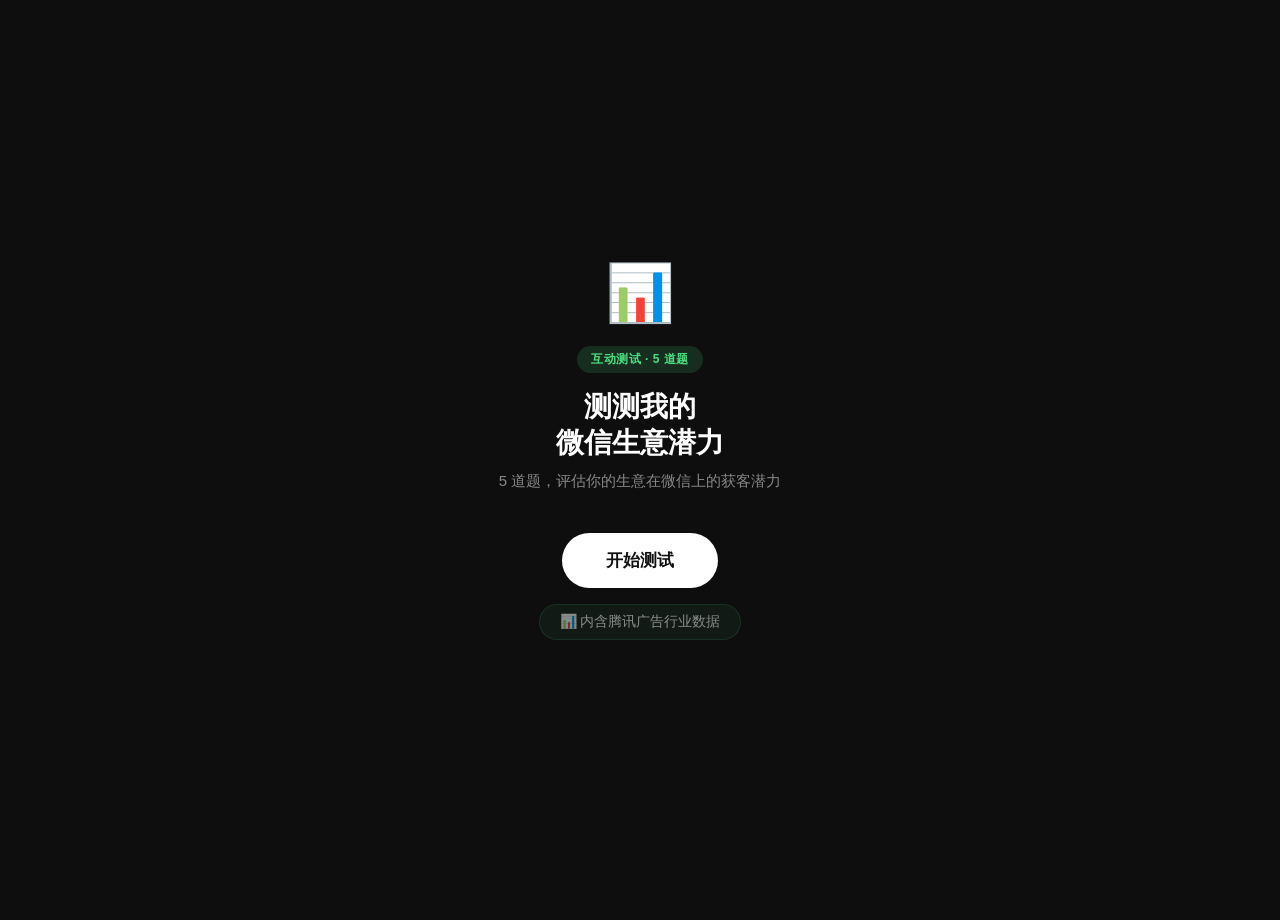
==== boss-type/index.html @ a0494b3b "H5 获客矩阵 demo：三个互动 H5 页面 - H5 #1: 30s 模拟朋友圈广告 - H5 #2: 你不知道的微信广告热知识 - H5 #3: 测测你的微信生意潜力" ====
<!DOCTYPE html>
<html lang="zh-CN">
<head>
  <meta charset="UTF-8">
  <meta name="viewport" content="width=device-width, initial-scale=1.0, maximum-scale=1.0, user-scalable=no">
  <title>测测我的微信生意潜力</title>
  <link rel="stylesheet" href="../shared.css">
  <style>
    body { background: #0e0e0e; }

    /* Cover */
    .cover-emoji { font-size: 56px; margin-bottom: 20px; }
    .cover-dims {
      display: flex;
      gap: 8px;
      flex-wrap: wrap;
      justify-content: center;
      margin-top: 16px;
    }
    .cover-dim {
      padding: 4px 12px;
      background: rgba(255,255,255,0.06);
      border: 1px solid rgba(255,255,255,0.06);
      border-radius: 20px;
      font-size: 11px;
      color: rgba(255,255,255,0.4);
    }
    .cover-hook {
      font-size: 14px;
      color: rgba(255,255,255,0.5);
      margin-top: 16px;
      padding: 8px 20px;
      background: rgba(74,222,128,0.06);
      border: 1px solid rgba(74,222,128,0.12);
      border-radius: 20px;
    }
    /* Quiz */
    .quiz-area {
      width: 100%;
      max-width: 340px;
      flex: 1;
      display: flex;
      flex-direction: column;
      justify-content: center;
    }
    .quiz-dim-tag {
      display: inline-block;
      padding: 3px 10px;
      background: rgba(250,204,21,0.1);
      border-radius: 12px;
      font-size: 11px;
      font-weight: 600;
      color: rgba(250,204,21,0.7);
      margin-bottom: 12px;
    }
    .quiz-question {
      font-size: 20px;
      font-weight: 700;
      line-height: 1.4;
      margin-bottom: 24px;
    }
    .quiz-options {
      display: flex;
      flex-direction: column;
      gap: 10px;
    }
    .quiz-opt {
      padding: 16px 18px;
      background: rgba(255,255,255,0.05);
      border: 1px solid rgba(255,255,255,0.08);
      border-radius: 14px;
      font-size: 15px;
      line-height: 1.5;
      color: rgba(255,255,255,0.8);
      cursor: pointer;
      transition: all 0.2s;
      -webkit-tap-highlight-color: transparent;
    }
    .quiz-opt:active { transform: scale(0.98); }
    .quiz-opt.picked {
      border-color: rgba(74,222,128,0.5);
      background: rgba(74,222,128,0.08);
      color: #fff;
    }
    .quiz-progress-row {
      display: flex;
      align-items: center;
      justify-content: space-between;
      margin-bottom: 20px;
    }
    .quiz-num {
      font-size: 13px;
      color: rgba(255,255,255,0.25);
    }

    .back-btn {
      display: inline-flex;
      align-items: center;
      gap: 4px;
      background: none;
      border: none;
      color: rgba(255,255,255,0.3);
      font-size: 13px;
      cursor: pointer;
      padding: 6px 0;
      margin-bottom: 8px;
      -webkit-tap-highlight-color: transparent;
    }
    .back-btn:active { color: rgba(255,255,255,0.5); }

    /* Loading */
    .loading-box { text-align: center; }
    .loading-spinner {
      width: 48px; height: 48px;
      border: 3px solid rgba(255,255,255,0.1);
      border-top-color: #4ADE80;
      border-radius: 50%;
      animation: spin 0.8s linear infinite;
      margin: 0 auto 20px;
    }
    @keyframes spin { to { transform: rotate(360deg); } }
    .loading-text {
      font-size: 15px;
      color: rgba(255,255,255,0.4);
    }

    /* Result */
    .result-card {
      width: 100%;
      max-width: 340px;
      background: #1a1a1a;
      border: 1px solid rgba(255,255,255,0.08);
      border-radius: 24px;
      padding: 32px 20px;
      text-align: center;
    }
    .result-score-num {
      font-size: 64px;
      font-weight: 900;
      background: linear-gradient(135deg, #4ADE80, #22D3EE);
      -webkit-background-clip: text;
      -webkit-text-fill-color: transparent;
      line-height: 1;
      margin-bottom: 4px;
    }
    .result-score-label {
      font-size: 14px;
      color: rgba(255,255,255,0.3);
      margin-bottom: 8px;
    }
    .result-title {
      font-size: 20px;
      font-weight: 800;
      margin-bottom: 6px;
    }
    .result-sub {
      font-size: 14px;
      color: rgba(255,255,255,0.45);
      line-height: 1.6;
      margin-bottom: 24px;
    }

    /* Score bar */
    .result-bar-wrap {
      width: 100%;
      margin-bottom: 24px;
    }
    .result-bar-bg {
      width: 100%;
      height: 10px;
      background: rgba(255,255,255,0.06);
      border-radius: 5px;
      overflow: hidden;
    }
    .result-bar-fill {
      height: 100%;
      border-radius: 5px;
      background: linear-gradient(90deg, #4ADE80, #22D3EE);
      transition: width 1.2s ease;
    }

    /* Dimension analysis */
    .dim-list {
      text-align: left;
    }
    .dim-item {
      padding: 14px 0;
      border-bottom: 1px solid rgba(255,255,255,0.05);
    }
    .dim-item:last-child { border-bottom: none; }
    .dim-header {
      display: flex;
      align-items: center;
      gap: 8px;
      margin-bottom: 6px;
    }
    .dim-icon {
      font-size: 14px;
      flex-shrink: 0;
    }
    .dim-name {
      font-size: 13px;
      font-weight: 700;
      color: rgba(255,255,255,0.7);
    }
    .dim-score-tag {
      font-size: 11px;
      padding: 1px 8px;
      border-radius: 8px;
      font-weight: 600;
      margin-left: auto;
    }
    .dim-score-tag.high {
      background: rgba(74,222,128,0.12);
      color: #4ADE80;
    }
    .dim-score-tag.mid {
      background: rgba(250,204,21,0.12);
      color: #FACC15;
    }
    .dim-score-tag.low {
      background: rgba(96,165,250,0.12);
      color: #60A5FA;
    }
    .dim-text {
      font-size: 13px;
      line-height: 1.6;
      color: rgba(255,255,255,0.5);
      padding-left: 22px;
    }

    .result-footer {
      margin-top: 16px;
      font-size: 11px;
      color: rgba(255,255,255,0.15);
    }
  </style>
</head>
<body>

  <!-- Screen 1: Cover -->
  <div class="screen active" id="s1">
    <div class="cover-emoji">📊</div>
    <div class="tag tag-green mb-16">互动测试 · 5 道题</div>
    <div class="title">测测我的<br>微信生意潜力</div>
    <div class="subtitle">5 道题，评估你的生意在微信上的获客潜力</div>
    <button class="btn-primary mt-8" onclick="startQuiz()">开始测试</button>
    <div class="cover-hook">📊 内含腾讯广告行业数据</div>
  </div>

  <!-- Screen 2: Quiz -->
  <div class="screen" id="s2">
    <div class="quiz-area" id="quizArea">
      <div id="quizBackBtn"></div>
      <div class="quiz-progress-row">
        <div class="quiz-num" id="qNum">1 / 5</div>
        <div class="progress-bar" style="max-width:200px;"><div class="fill" id="qFill" style="width:0%"></div></div>
      </div>
      <div class="quiz-dim-tag" id="qDim"></div>
      <div class="quiz-question" id="qText"></div>
      <div class="quiz-options" id="qOpts"></div>
    </div>
  </div>

  <!-- Screen 3: Loading -->
  <div class="screen" id="s3">
    <div class="loading-box">
      <div class="loading-spinner"></div>
      <div class="loading-text">正在生成你的潜力报告…</div>
    </div>
  </div>

  <!-- Screen 4: Result -->
  <div class="screen" id="s4">
    <div class="result-card" id="resultCard">
      <div class="result-score-label">你的微信生意潜力分</div>
      <div class="result-score-num" id="rScore">0</div>
      <div class="result-bar-wrap">
        <div class="result-bar-bg">
          <div class="result-bar-fill" id="rFill" style="width:0%"></div>
        </div>
      </div>
      <div class="result-title" id="rTitle"></div>
      <div class="result-sub" id="rSub"></div>
      <div class="dim-list" id="dimList"></div>
      <div class="result-footer">测测我的微信生意潜力</div>
    </div>
    <button class="btn-primary w-full mt-16" onclick="goTo(5)">领取行业投放数据</button>
    <button class="share-btn" onclick="handleShare()">发给也想在微信获客的朋友 →</button>
  </div>

  <!-- Screen 5: CTA -->
  <div class="screen" id="s5">
    <div style="width:100%;max-width:340px;text-align:center;">
      <div style="font-size:48px;margin-bottom:16px;">📊</div>
      <div class="title" style="font-size:22px;" id="ctaTitle">想知道同行都怎么投的？</div>
      <div class="subtitle">添加领取腾讯广告行业报告<br>了解你的行业投放数据</div>
      <div class="qr-placeholder">企微二维码</div>
      <button class="btn-primary w-full mt-16">领取行业投放数据</button>
    </div>
  </div>

  <script>
    // ===== Quiz Data =====
    const quizzes = [
      {
        dim: '客户来源',
        question: '你现在的客户主要从哪来？',
        options: [
          { text: '老客户转介绍，口碑带过来的', score: 3 },
          { text: '路过进店 / 到店消费为主', score: 3 },
          { text: '线上平台（美团、抖音等）', score: 2 },
          { text: '还没什么稳定客源', score: 1 }
        ]
      },
      {
        dim: '内容能力',
        question: '你平时会在朋友圈发产品或服务内容吗？',
        options: [
          { text: '经常发，有人看了来问价', score: 3 },
          { text: '偶尔发一发', score: 2 },
          { text: '很少发，不知道发什么', score: 2 },
          { text: '基本不发朋友圈', score: 1 }
        ]
      },
      {
        dim: '接客能力',
        question: '如果突然多来 10 个客户咨询，你能接得住吗？',
        options: [
          { text: '完全没问题，随时能接', score: 3 },
          { text: '忙一点但能应付', score: 3 },
          { text: '可能要找人帮忙', score: 2 },
          { text: '还没想过这个问题', score: 1 }
        ]
      },
      {
        dim: '产品口碑',
        question: '买过的客户一般怎么评价你？',
        options: [
          { text: '回头客多，经常被推荐', score: 3 },
          { text: '还不错，偶尔有复购', score: 3 },
          { text: '跟同行差不多', score: 2 },
          { text: '刚起步，还不好说', score: 1 }
        ]
      },
      {
        dim: '同行感知',
        question: '你觉得同行有在微信上投广告吗？',
        options: [
          { text: '有，经常刷到他们的广告', score: 3 },
          { text: '好像有，但不太确定', score: 2 },
          { text: '应该没有吧', score: 2 },
          { text: '没关注过', score: 1 }
        ]
      }
    ];

    // ===== Dimension Feedback =====
    const dimFeedback = {
      '客户来源': {
        3: { icon: '✅', tag: 'high', text: '已有稳定客源，广告能帮你放大现有优势，获客成本更低' },
        2: { icon: '⚡', tag: 'mid', text: '线上获客有空间，微信广告能帮你补上这块，触达更多附近的人' },
        1: { icon: '🌱', tag: 'low', text: '有潜力，广告正好帮你找到第一批精准客户，很多老板都是从 0 开始的' }
      },
      '内容能力': {
        3: { icon: '✅', tag: 'high', text: '已有内容基础，做广告素材不费劲，朋友圈的内容稍微改改就能投' },
        2: { icon: '⚡', tag: 'mid', text: '可以固定每周发 3 条产品内容，积累的素材直接就能当广告用' },
        1: { icon: '🌱', tag: 'low', text: '有潜力，先从每周发 2 条产品内容开始，手机拍的真实照片反而效果更好' }
      },
      '接客能力': {
        3: { icon: '✅', tag: 'high', text: '接得住，投了不浪费，广告来的每一个咨询都能转化成生意' },
        2: { icon: '⚡', tag: 'mid', text: '先小量投起来，边投边理顺接客流程，有了节奏再加量' },
        1: { icon: '🌱', tag: 'low', text: '有潜力，可以先设好自动回复和话术模板，准备好了投起来事半功倍' }
      },
      '产品口碑': {
        3: { icon: '✅', tag: 'high', text: '回头客多是投广告最大的底气，新客进来也容易留住' },
        2: { icon: '⚡', tag: 'mid', text: '口碑在积累中，投广告能加速这个过程，让更多人知道你' },
        1: { icon: '🌱', tag: 'low', text: '有潜力，可以先攒几个客户好评截图当素材，真实评价比广告语更有说服力' }
      },
      '同行感知': {
        3: { icon: '✅', tag: 'high', text: '同行已经在投，说明你的行业在微信上有机会，现在入场正当时' },
        2: { icon: '⚡', tag: 'mid', text: '可以关注一下同行的广告，看看他们怎么投的，借鉴好的思路' },
        1: { icon: '🌱', tag: 'low', text: '有潜力，先刷刷朋友圈看看有没有同行广告，说不定你能抢先一步' }
      }
    };

    // ===== State =====
    let currentQ = 0;
    let scores = []; // per-question score

    // ===== Functions =====
    function startQuiz() {
      currentQ = 0;
      scores = [];
      goTo(2);
      loadQuestion();
    }

    function loadQuestion() {
      const q = quizzes[currentQ];
      document.getElementById('qNum').textContent = `${currentQ + 1} / ${quizzes.length}`;
      document.getElementById('qFill').style.width = `${(currentQ / quizzes.length) * 100}%`;
      document.getElementById('qDim').textContent = `📌 ${q.dim}`;
      document.getElementById('qText').textContent = q.question;

      // Back button (show from Q2 onwards)
      const backEl = document.getElementById('quizBackBtn');
      if (currentQ > 0) {
        backEl.innerHTML = `<button class="back-btn" onclick="goBackQuiz()">← 上一题</button>`;
      } else {
        backEl.innerHTML = `<button class="back-btn" onclick="goTo(1)">← 上一页</button>`;
      }

      const opts = document.getElementById('qOpts');
      opts.innerHTML = q.options.map((o, i) => `
        <div class="quiz-opt" onclick="pickAnswer(${i}, ${o.score}, this)">${o.text}</div>
      `).join('');
    }

    function goBackQuiz() {
      if (currentQ <= 0) return;
      scores.pop(); // remove last answer
      currentQ--;
      const area = document.getElementById('quizArea');
      area.style.opacity = '0';
      area.style.transform = 'translateX(15px)';
      setTimeout(() => {
        loadQuestion();
        area.style.opacity = '1';
        area.style.transform = 'translateX(0)';
      }, 200);
    }

    function pickAnswer(idx, score, el) {
      if (el.classList.contains('picked')) return;
      scores.push(score);
      el.classList.add('picked');
      document.querySelectorAll('.quiz-opt').forEach(o => o.style.pointerEvents = 'none');

      setTimeout(() => {
        currentQ++;
        if (currentQ >= quizzes.length) {
          showLoading();
        } else {
          const area = document.getElementById('quizArea');
          area.style.opacity = '0';
          area.style.transform = 'translateX(-15px)';
          setTimeout(() => {
            loadQuestion();
            area.style.opacity = '1';
            area.style.transform = 'translateX(0)';
          }, 200);
        }
      }, 500);
    }

    function showLoading() {
      goTo(3);
      setTimeout(() => showResult(), 2000);
    }

    function showResult() {
      const total = scores.reduce((a, b) => a + b, 0);
      // Map 5-15 to ~55-98 score (偏高，给信心)
      const pct = Math.min(98, Math.round(50 + (total - 5) * 4.8));

      let title, sub;
      if (pct >= 85) {
        title = '🚀 你的生意和微信广告天然适配';
        sub = '你的基础条件非常好，现在就差一条广告的距离。投起来大概率能跑正，建议尽快行动。';
      } else if (pct >= 70) {
        title = '💪 你的生意很适合在微信上获客';
        sub = '基础不错，有几个小点优化一下，投广告的效果会更好。下面的建议可以参考。';
      } else {
        title = '🌱 你的生意有潜力，稍做准备效果翻倍';
        sub = '不是不能投，是准备好了再投效果更好。下面几个建议帮你快速就位。';
      }

      // Animate score number
      document.getElementById('rScore').textContent = '0';
      document.getElementById('rTitle').textContent = title;
      document.getElementById('rSub').textContent = sub;

      // Dimension analysis
      const dimList = document.getElementById('dimList');
      dimList.innerHTML = quizzes.map((q, i) => {
        const s = scores[i];
        const fb = dimFeedback[q.dim][s];
        return `
          <div class="dim-item">
            <div class="dim-header">
              <span class="dim-icon">${fb.icon}</span>
              <span class="dim-name">${q.dim}</span>
              <span class="dim-score-tag ${fb.tag}">${s === 3 ? '优势' : s === 2 ? '可提升' : '有潜力'}</span>
            </div>
            <div class="dim-text">${fb.text}</div>
          </div>
        `;
      }).join('');

      goTo(4);

      // Animate
      setTimeout(() => {
        document.getElementById('rFill').style.width = pct + '%';
        animateScore(0, pct, 1200);
      }, 300);
    }

    function animateScore(from, to, duration) {
      const el = document.getElementById('rScore');
      const start = performance.now();
      function tick(now) {
        const progress = Math.min((now - start) / duration, 1);
        const eased = 1 - Math.pow(1 - progress, 3); // ease-out
        el.textContent = Math.round(from + (to - from) * eased);
        if (progress < 1) requestAnimationFrame(tick);
      }
      requestAnimationFrame(tick);
    }

    function goTo(n) {
      document.querySelectorAll('.screen').forEach(s => s.classList.remove('active'));
      document.getElementById('s' + n).classList.add('active');
    }

    function handleShare() {
      const score = document.getElementById('rScore').textContent;
      if (navigator.share) {
        navigator.share({
          title: '测测我的微信生意潜力',
          text: `我的微信生意潜力分 ${score} 分，你的呢？`,
          url: location.href
        });
      } else {
        alert('长按截图分享给朋友');
      }
    }
  </script>
</body>
</html>
---- shared.css ----
/* ===== 广告投放吐槽大会 H5 矩阵 - 共享样式 ===== */

*, *::before, *::after {
  margin: 0;
  padding: 0;
  box-sizing: border-box;
}

html, body {
  width: 100%;
  height: 100%;
  overflow: hidden;
  font-family: -apple-system, BlinkMacSystemFont, "PingFang SC", "Helvetica Neue", sans-serif;
  -webkit-font-smoothing: antialiased;
  -webkit-tap-highlight-color: transparent;
  user-select: none;
  -webkit-user-select: none;
}

body {
  background: #111;
  color: #fff;
}

/* Screen system */
.screen {
  position: absolute;
  top: 0; left: 0;
  width: 100%;
  height: 100%;
  display: flex;
  flex-direction: column;
  align-items: center;
  justify-content: center;
  padding: 40px 24px;
  opacity: 0;
  transform: translateY(20px);
  transition: opacity 0.5s ease, transform 0.5s ease;
  pointer-events: none;
  overflow-y: auto;
  -webkit-overflow-scrolling: touch;
}

.screen.active {
  opacity: 1;
  transform: translateY(0);
  pointer-events: auto;
}

/* Typography */
.title {
  font-size: 28px;
  font-weight: 800;
  text-align: center;
  line-height: 1.3;
  margin-bottom: 8px;
}

.subtitle {
  font-size: 15px;
  color: rgba(255,255,255,0.5);
  text-align: center;
  line-height: 1.6;
  margin-bottom: 32px;
}

/* Buttons */
.btn-primary {
  display: inline-flex;
  align-items: center;
  justify-content: center;
  gap: 8px;
  padding: 16px 44px;
  background: #fff;
  border: none;
  border-radius: 50px;
  color: #111;
  font-size: 17px;
  font-weight: 700;
  cursor: pointer;
  transition: transform 0.15s, opacity 0.15s;
}

.btn-primary:active {
  transform: scale(0.96);
  opacity: 0.9;
}

.btn-secondary {
  display: inline-flex;
  align-items: center;
  justify-content: center;
  padding: 14px 36px;
  background: none;
  border: 1px solid rgba(255,255,255,0.2);
  border-radius: 50px;
  color: rgba(255,255,255,0.7);
  font-size: 15px;
  font-weight: 600;
  cursor: pointer;
  transition: all 0.15s;
}

.btn-secondary:active {
  background: rgba(255,255,255,0.1);
}

/* Tags */
.tag {
  display: inline-block;
  padding: 5px 14px;
  border-radius: 20px;
  font-size: 12px;
  font-weight: 600;
  letter-spacing: 0.5px;
}

.tag-yellow {
  background: rgba(250,204,21,0.15);
  color: #FACC15;
}

.tag-green {
  background: rgba(74,222,128,0.15);
  color: #4ADE80;
}

.tag-blue {
  background: rgba(96,165,250,0.15);
  color: #60A5FA;
}

/* QR placeholder */
.qr-placeholder {
  width: 160px;
  height: 160px;
  background: #fff;
  border-radius: 12px;
  margin: 16px auto;
  display: flex;
  align-items: center;
  justify-content: center;
  color: #333;
  font-size: 13px;
}

/* Progress bar */
.progress-bar {
  width: 100%;
  max-width: 300px;
  height: 3px;
  background: rgba(255,255,255,0.1);
  border-radius: 2px;
  overflow: hidden;
}

.progress-bar .fill {
  height: 100%;
  background: #fff;
  border-radius: 2px;
  transition: width 0.3s ease;
}

/* Animations */
@keyframes fadeInUp {
  from { opacity: 0; transform: translateY(16px); }
  to { opacity: 1; transform: translateY(0); }
}

@keyframes fadeIn {
  from { opacity: 0; }
  to { opacity: 1; }
}

@keyframes slideUp {
  from { opacity: 0; transform: translateY(40px); }
  to { opacity: 1; transform: translateY(0); }
}

@keyframes pulse {
  0%, 100% { opacity: 1; }
  50% { opacity: 0.5; }
}

.animate-in {
  animation: fadeInUp 0.4s ease forwards;
}

/* Share button */
.share-btn {
  display: block;
  margin: 12px auto 0;
  background: none;
  border: none;
  color: rgba(255,255,255,0.35);
  font-size: 13px;
  cursor: pointer;
  padding: 8px;
}

/* Utility */
.mt-8 { margin-top: 8px; }
.mt-12 { margin-top: 12px; }
.mt-16 { margin-top: 16px; }
.mt-24 { margin-top: 24px; }
.mt-32 { margin-top: 32px; }
.mb-16 { margin-bottom: 16px; }
.mb-24 { margin-bottom: 24px; }
.w-full { width: 100%; max-width: 340px; }
.text-center { text-align: center; }
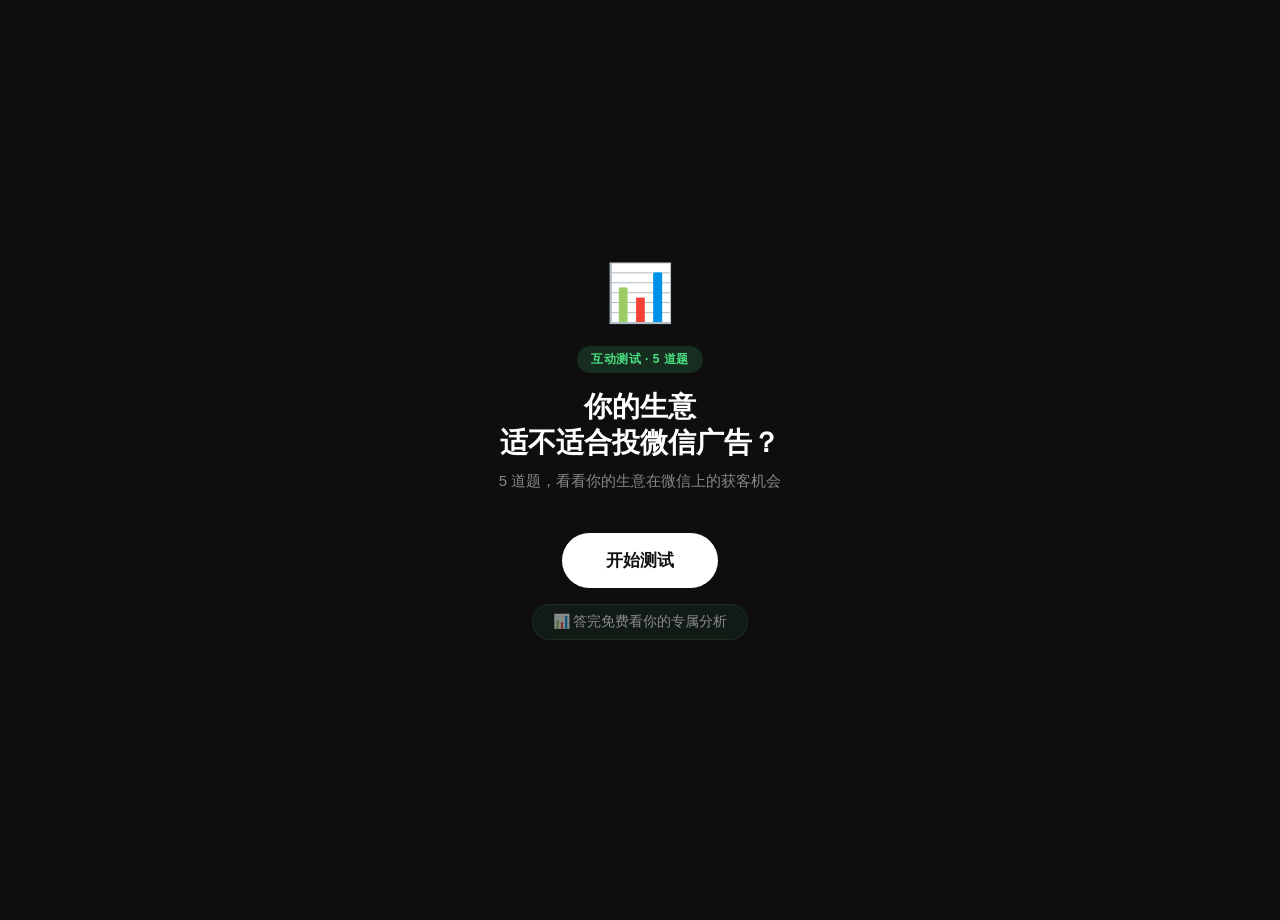
==== commit 6f4241fc: "更新 H5 #3：题目文案优化 + 去效果承诺数据 - Q2 改为展示产品/案例/门店内容的频率 - Q4 题目改为"来你家做过生意的客户"，第三选项改为"不温不火" - Q5 改为"最近有刷到同行在" ====
--- a/boss-type/index.html
+++ b/boss-type/index.html
@@ -3,7 +3,7 @@
 <head>
   <meta charset="UTF-8">
   <meta name="viewport" content="width=device-width, initial-scale=1.0, maximum-scale=1.0, user-scalable=no">
-  <title>测测我的微信生意潜力</title>
+  <title>你的生意适不适合投微信广告</title>
   <link rel="stylesheet" href="../shared.css">
   <style>
     body { background: #0e0e0e; }
@@ -242,10 +242,10 @@
   <div class="screen active" id="s1">
     <div class="cover-emoji">📊</div>
     <div class="tag tag-green mb-16">互动测试 · 5 道题</div>
-    <div class="title">测测我的<br>微信生意潜力</div>
-    <div class="subtitle">5 道题，评估你的生意在微信上的获客潜力</div>
+    <div class="title">你的生意<br>适不适合投微信广告？</div>
+    <div class="subtitle">5 道题，看看你的生意在微信上的获客机会</div>
     <button class="btn-primary mt-8" onclick="startQuiz()">开始测试</button>
-    <div class="cover-hook">📊 内含腾讯广告行业数据</div>
+    <div class="cover-hook">📊 答完免费看你的专属分析</div>
   </div>
 
   <!-- Screen 2: Quiz -->
@@ -273,7 +273,7 @@
   <!-- Screen 4: Result -->
   <div class="screen" id="s4">
     <div class="result-card" id="resultCard">
-      <div class="result-score-label">你的微信生意潜力分</div>
+      <div class="result-score-label">你的微信获客适配度</div>
       <div class="result-score-num" id="rScore">0</div>
       <div class="result-bar-wrap">
         <div class="result-bar-bg">
@@ -283,22 +283,23 @@
       <div class="result-title" id="rTitle"></div>
       <div class="result-sub" id="rSub"></div>
       <div class="dim-list" id="dimList"></div>
-      <div class="result-footer">测测我的微信生意潜力</div>
+      <div class="result-footer">你的生意适不适合投微信广告</div>
     </div>
-    <button class="btn-primary w-full mt-16" onclick="goTo(5)">领取行业投放数据</button>
-    <button class="share-btn" onclick="handleShare()">发给也想在微信获客的朋友 →</button>
+    <div style="font-size:12px;color:rgba(255,255,255,0.4);margin-top:16px;">🔥 你的同行已经在微信获客了</div>
+    <button class="btn-primary w-full mt-16" onclick="goTo(5)">了解一下微信能怎么帮你获客</button>
+    <button class="share-btn" onclick="handleShare()">发给朋友也测一测 →</button>
   </div>
 
-  <!-- Screen 5: CTA -->
-  <div class="screen" id="s5">
-    <div style="width:100%;max-width:340px;text-align:center;">
-      <div style="font-size:48px;margin-bottom:16px;">📊</div>
-      <div class="title" style="font-size:22px;" id="ctaTitle">想知道同行都怎么投的？</div>
-      <div class="subtitle">添加领取腾讯广告行业报告<br>了解你的行业投放数据</div>
-      <div class="qr-placeholder">企微二维码</div>
-      <button class="btn-primary w-full mt-16">领取行业投放数据</button>
-    </div>
+<!-- Screen 5: CTA -->
+<div class="screen" id="s5">
+  <div style="width:100%;max-width:340px;text-align:center;">
+    <div style="font-size:48px;margin-bottom:16px;">🔥</div>
+    <div class="title" style="font-size:22px;" id="ctaTitle">想知道微信<br>能怎么帮你获客？</div>
+    <div class="subtitle" style="margin-bottom:24px;">扫码加顾问<br>免费帮你分析适不适合投</div>
+    <div class="qr-placeholder">企微二维码</div>
+    <button class="btn-primary w-full mt-16">加顾问聊聊</button>
   </div>
+</div>
 
   <script>
     // ===== Quiz Data =====
@@ -315,12 +316,12 @@
       },
       {
         dim: '内容能力',
-        question: '你平时会在朋友圈发产品或服务内容吗？',
+        question: '你平时会在朋友圈/其他平台展示自己的产品、案例或门店内容吗？',
         options: [
-          { text: '经常发，有人看了来问价', score: 3 },
-          { text: '偶尔发一发', score: 2 },
+          { text: '经常，会持续更新', score: 3 },
+          { text: '偶尔会发一些', score: 2 },
           { text: '很少发，不知道发什么', score: 2 },
-          { text: '基本不发朋友圈', score: 1 }
+          { text: '基本没有专门展示过', score: 1 }
         ]
       },
       {
@@ -335,22 +336,22 @@
       },
       {
         dim: '产品口碑',
-        question: '买过的客户一般怎么评价你？',
+        question: '来你家做过生意的客户，一般怎么评价你？',
         options: [
-          { text: '回头客多，经常被推荐', score: 3 },
+          { text: '回头客或转介绍比较多', score: 3 },
           { text: '还不错，偶尔有复购', score: 3 },
-          { text: '跟同行差不多', score: 2 },
-          { text: '刚起步，还不好说', score: 1 }
+          { text: '不温不火，没什么特别反馈', score: 2 },
+          { text: '还在起步阶段，样本不多', score: 1 }
         ]
       },
       {
         dim: '同行感知',
-        question: '你觉得同行有在微信上投广告吗？',
+        question: '你最近有刷到同行在微信上做推广吗？',
         options: [
           { text: '有，经常刷到他们的广告', score: 3 },
-          { text: '好像有，但不太确定', score: 2 },
-          { text: '应该没有吧', score: 2 },
-          { text: '没关注过', score: 1 }
+          { text: '偶尔会刷到', score: 2 },
+          { text: '好像有，但不算多', score: 2 },
+          { text: '还没太关注', score: 1 }
         ]
       }
     ];
@@ -528,8 +529,8 @@
       const score = document.getElementById('rScore').textContent;
       if (navigator.share) {
         navigator.share({
-          title: '测测我的微信生意潜力',
-          text: `我的微信生意潜力分 ${score} 分，你的呢？`,
+          title: '你的生意适不适合投微信广告',
+          text: `我的微信获客适配度 ${score} 分，你也来测测？`,
           url: location.href
         });
       } else {
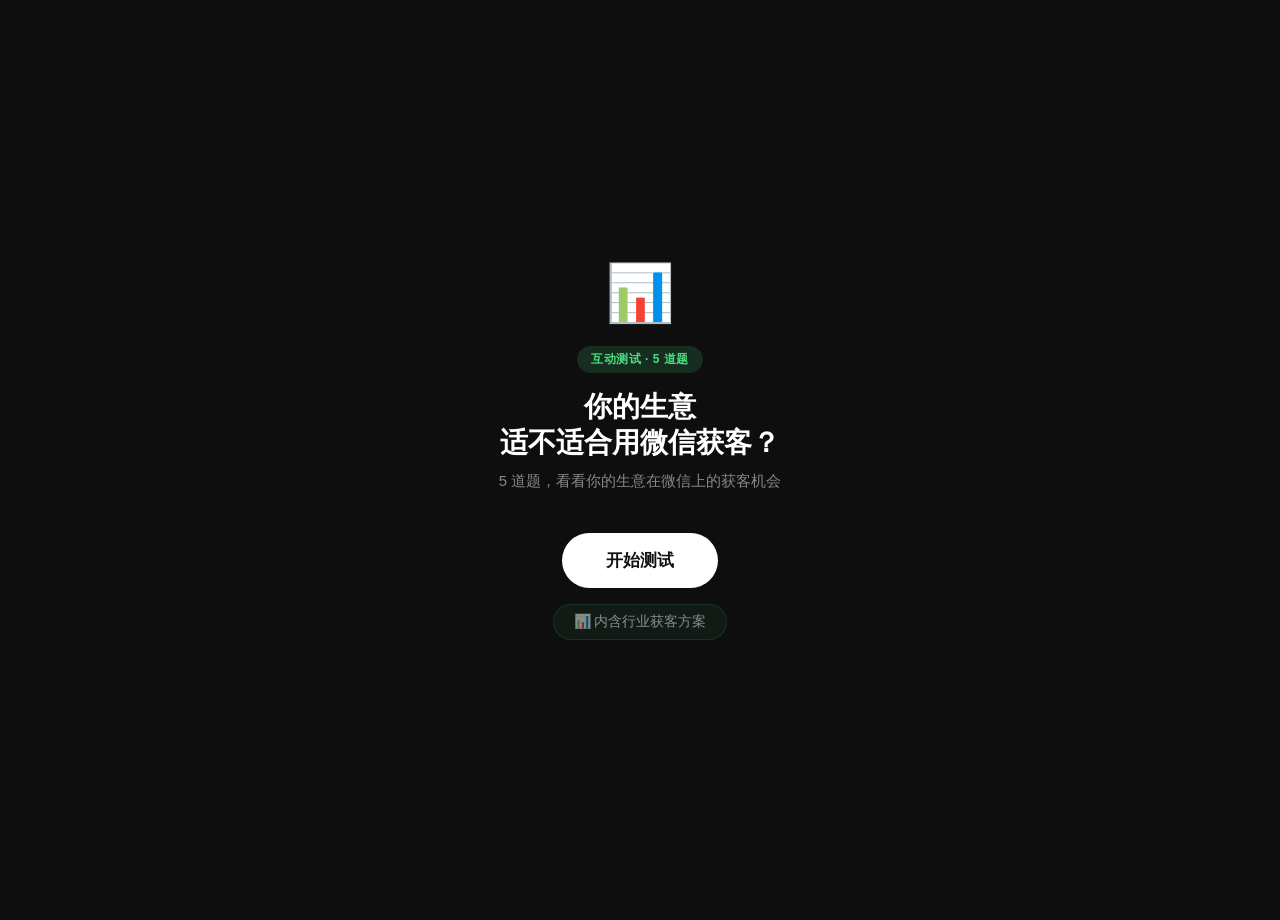
==== commit 61faf05f: "H5 #3 文案修订：标题/钩子/结果页/CTA 按用户反馈调整 - 标题：你的生意，适不适合用微信获客？ - 钩子：内含行业获客方案 - 结果页引导：已有 60 万+ 中小商家入驻 - 结果页按钮：" ====
--- a/boss-type/index.html
+++ b/boss-type/index.html
@@ -3,7 +3,7 @@
 <head>
   <meta charset="UTF-8">
   <meta name="viewport" content="width=device-width, initial-scale=1.0, maximum-scale=1.0, user-scalable=no">
-  <title>你的生意适不适合投微信广告</title>
+  <title>你的生意，适不适合用微信获客</title>
   <link rel="stylesheet" href="../shared.css">
   <style>
     body { background: #0e0e0e; }
@@ -242,10 +242,10 @@
   <div class="screen active" id="s1">
     <div class="cover-emoji">📊</div>
     <div class="tag tag-green mb-16">互动测试 · 5 道题</div>
-    <div class="title">你的生意<br>适不适合投微信广告？</div>
+    <div class="title">你的生意<br>适不适合用微信获客？</div>
     <div class="subtitle">5 道题，看看你的生意在微信上的获客机会</div>
     <button class="btn-primary mt-8" onclick="startQuiz()">开始测试</button>
-    <div class="cover-hook">📊 答完免费看你的专属分析</div>
+    <div class="cover-hook">📊 内含行业获客方案</div>
   </div>
 
   <!-- Screen 2: Quiz -->
@@ -283,21 +283,20 @@
       <div class="result-title" id="rTitle"></div>
       <div class="result-sub" id="rSub"></div>
       <div class="dim-list" id="dimList"></div>
-      <div class="result-footer">你的生意适不适合投微信广告</div>
+      <div class="result-footer">你的生意，适不适合用微信获客</div>
     </div>
-    <div style="font-size:12px;color:rgba(255,255,255,0.4);margin-top:16px;">🔥 你的同行已经在微信获客了</div>
-    <button class="btn-primary w-full mt-16" onclick="goTo(5)">了解一下微信能怎么帮你获客</button>
+    <div style="font-size:12px;color:rgba(255,255,255,0.4);margin-top:16px;">🔥 已有 60 万+ 中小商家入驻</div>
+    <button class="btn-primary w-full mt-16" onclick="goTo(5)">了解同行获客方案</button>
     <button class="share-btn" onclick="handleShare()">发给朋友也测一测 →</button>
   </div>
 
 <!-- Screen 5: CTA -->
 <div class="screen" id="s5">
   <div style="width:100%;max-width:340px;text-align:center;">
-    <div style="font-size:48px;margin-bottom:16px;">🔥</div>
-    <div class="title" style="font-size:22px;" id="ctaTitle">想知道微信<br>能怎么帮你获客？</div>
-    <div class="subtitle" style="margin-bottom:24px;">扫码加顾问<br>免费帮你分析适不适合投</div>
+    <div style="font-size:48px;margin-bottom:16px;">📋</div>
+    <div class="title" style="font-size:22px;" id="ctaTitle">你的行业<br>同行都在怎么获客？</div>
+    <div class="subtitle" style="margin-bottom:24px;">扫码领取你的行业获客方案<br>看看同行用了哪些有效打法</div>
     <div class="qr-placeholder">企微二维码</div>
-    <button class="btn-primary w-full mt-16">加顾问聊聊</button>
   </div>
 </div>
 
@@ -529,7 +528,7 @@
       const score = document.getElementById('rScore').textContent;
       if (navigator.share) {
         navigator.share({
-          title: '你的生意适不适合投微信广告',
+          title: '你的生意，适不适合用微信获客',
           text: `我的微信获客适配度 ${score} 分，你也来测测？`,
           url: location.href
         });
